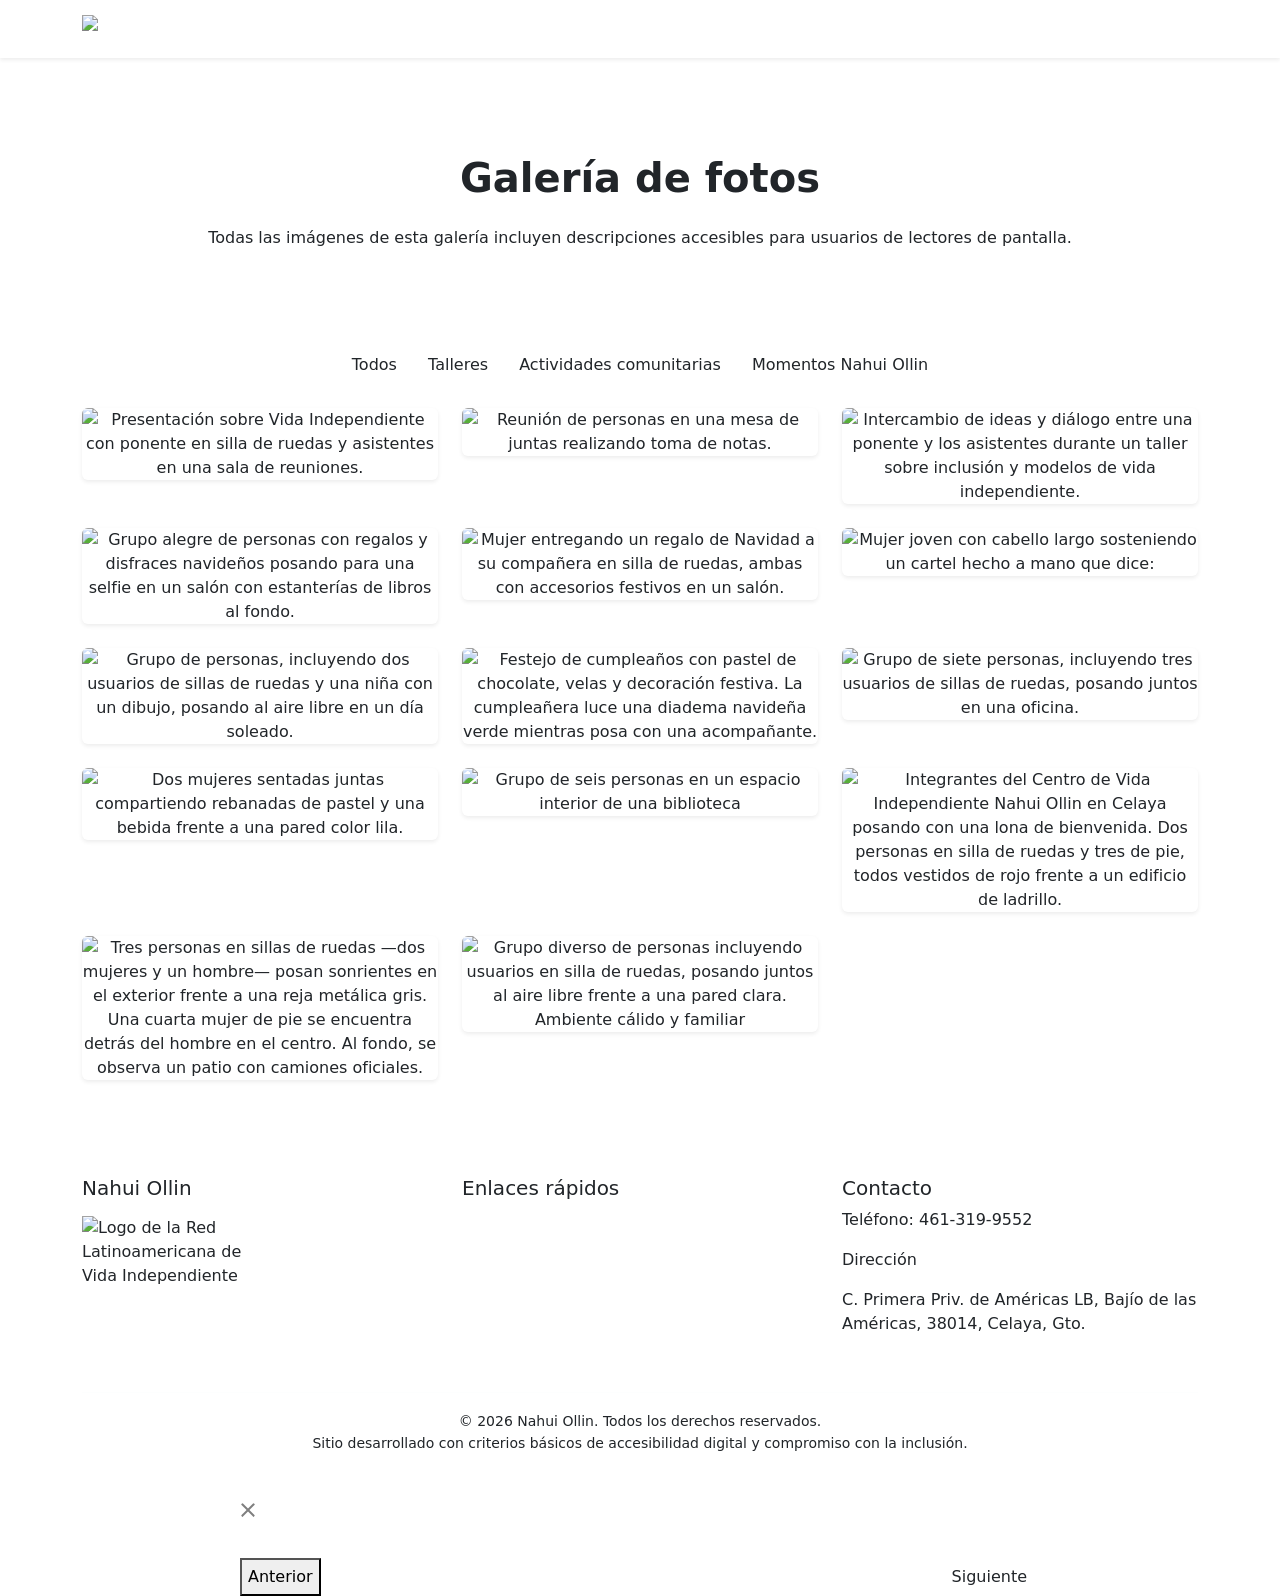
==== galeria.html @ f0192442 "Add files via upload" ====
<!DOCTYPE html>
<html lang="es">
<head>
    <meta charset="UTF-8">
    <meta name="viewport" content="width=device-width, initial-scale=1.0">
    <title>Nahui Ollin | Galería</title>

    <!-- Link Bootstrap -->
         <link href="https://cdn.jsdelivr.net/npm/bootstrap@5.3.3/dist/css/bootstrap.min.css" rel="stylesheet" integrity="sha384-QWTKZyjpPEjISv5WaRU9OFeRpok6YctnYmDr5pNlyT2bRjXh0JMhjY6hW+ALEwIH" crossorigin="anonymous">

         <!-- Link Google Fonts -->
        <link href="https://fonts.googleapis.com/css2?family=Montserrat:wght@400;600;700&display=swap" rel="stylesheet">

        <!-- CSS -->
         <link rel="stylesheet" href="css/estilos.css">

        
</head>
<body>

<header>
       <nav class="navbar navbar-expand-lg navbar-dark shadow-sm sticky-top">
<div class="container">

       <!-- logo y nombre -->
<a class="navbar-brand fw-bold" href="index.html">
              <img src="img/logo.nahui.jpeg" alt="Logo de Nahui Ollin" width="40" class="me-2 img-fluid">Nahui Ollin
       </a>

       <!-- botón desplegable -->
        <button class="navbar-toggler" type="button" data-bs-toggle="collapse" data-bs-target="#menuPrincipal" aria-controls="menuPrincipal" aria-expanded="false" aria-label="Abrir menú de navegación">
<span class="navbar-toggler-icon"></span>
        </button>

        <!-- menú -->
<div class="collapse navbar-collapse" id="menuPrincipal">
      <ul class="navbar-nav ms-auto">
        <li class="nav-item">
          <a class="nav-link href="index.html">Inicio</a>
        </li>
        <li class="nav-item">
          <a class="nav-link" href="nosotros.html">Nosotros</a>
        </li>
        <li class="nav-item">
          <a class="nav-link" href="programas.html">Programas</a>
        </li>
        <li class="nav-item">
          <a class="nav-link active" aria-current="page" href="galeria.html">Galería</a>
        
        </li>
    
        <li class="nav-item">
          <a class="nav-link" href="contacto.html">Contacto</a>
        </li>
      </ul>
    </div>
  </div>
       </nav>
</header>       

<main class="container my-5">

  <section class="py-5">
  <div class="container">

    <h1 class="fw-bold text-center mb-4">Galería de fotos</h1>

    <p class="text-center mb-5">
      Todas las imágenes de esta galería incluyen descripciones accesibles para usuarios de lectores de pantalla.
    </p>

  </div>
</section>

<div class="text-center mb-4">

<button class="btn boton-galeria filtro-btn" data-filter="all">
Todos
</button>

<button class="btn boton-galeria filtro-btn" data-filter="taller">
Talleres
</button>

<button class="btn boton-galeria filtro-btn" data-filter="actividad">
Actividades comunitarias
</button>

<button class="btn boton-galeria filtro-btn" data-filter="momentos">
Momentos Nahui Ollin
</button>

</div>

  <div class="row g-4">
<!-- imag 1 -->
<div class="col-md-4 col-sm-6 galeria-item" data-category="taller">
  <button class="btn p-0 border-0 w-100"
          data-bs-toggle="modal"
          data-bs-target="#galeriaModal"
          data-index="0"
          data-img="img/01conf.jpeg"
          data-title="Conferencia Vida Independiente"
          data-desc="Conferencia de presentación del proyecto Nahui Ollin">

    <img src="img/01conf.jpeg"
         class="img-fluid rounded shadow-sm"
         alt="Presentación sobre Vida Independiente con ponente en silla de ruedas y asistentes en una sala de reuniones.">
  </button>
</div>
<!-- img 2 -->
<div class="col-md-4 col-sm-6 galeria-item" data-category="actividad">
  <button class="btn p-0 border-0 w-100"
          data-bs-toggle="modal"
          data-bs-target="#galeriaModal"
          data-index="1"
          data-img="img/02mesa-trabajo.jpeg"
          data-title="Reunión semanal"
          data-desc="Reunión de trabajo ">

    <img src="img/02mesa-trabajo.jpeg"
         class="img-fluid rounded shadow-sm"
         alt="Reunión de personas en una mesa de juntas realizando toma de notas.">
  </button>
</div>
<!-- img 3 -->
<div class="col-md-4 col-sm-6 galeria-item" data-category="momentos">
  <button class="btn p-0 border-0 w-100"
          data-bs-toggle="modal"
          data-bs-target="#galeriaModal"
          data-index="2"
          data-img="img/03conf.jpeg"
          data-title="Conferencia Vida Independiente"
          data-desc="Presentación del proyecto Nahui Ollin">

    <img src="img/03conf.jpeg"
         class="img-fluid rounded shadow-sm"
         alt="Intercambio de ideas y diálogo entre una ponente y los asistentes durante un taller sobre inclusión y modelos de vida independiente.">
  </button>
</div>

<!-- img 4 -->
<div class="col-md-4 col-sm-6 galeria-item" data-category="momentos">
  <button class="btn p-0 border-0 w-100"
          data-bs-toggle="modal"
          data-bs-target="#galeriaModal"
          data-index="3"
          data-img="img/04diciembre.jpeg"
          data-title="Momentos NAhui Ollin"
          data-desc="Navidad Nahui Ollin 2025">

    <img src="img/04diciembre.jpeg"
         class="img-fluid rounded shadow-sm"
         alt="Grupo alegre de personas con regalos y disfraces navideños posando para una selfie en un salón con estanterías de libros al fondo.">
  </button>
</div>

<!-- img 5 -->
<div class="col-md-4 col-sm-6 galeria-item" data-category="momentos">
  <button class="btn p-0 border-0 w-100"
          data-bs-toggle="modal"
          data-bs-target="#galeriaModal"
          data-index="4"
          data-img="img/05-i.jpeg"
          data-title="Momentos NAhui Ollin"
          data-desc="Navidad Nahui Ollin 2025">

    <img src="img/05-i.jpeg"
         class="img-fluid rounded shadow-sm"
         alt="Mujer entregando un regalo de Navidad a su compañera en silla de ruedas, ambas con accesorios festivos en un salón.">
  </button>
</div>

<!-- img 6 -->
<div class="col-md-4 col-sm-6 galeria-item" data-category="actividad">
  <button class="btn p-0 border-0 w-100"
          data-bs-toggle="modal"
          data-bs-target="#galeriaModal"
          data-index="5"
          data-img="img/06-i.jpeg"
          data-title="Día de las Mujeres con discapacidad"
          data-desc="12 septiembre 2025">

    <img src="img/06-i.jpeg"
         class="img-fluid rounded shadow-sm"
         alt="Mujer joven con cabello largo sosteniendo un cartel hecho a mano que dice: "#Soymujer con discapacidad #12septiembre".">
  </button>
</div>

<!-- img 7 -->
<div class="col-md-4 col-sm-6 galeria-item" data-category="momentos">
  <button class="btn p-0 border-0 w-100"
          data-bs-toggle="modal"
          data-bs-target="#galeriaModal"
          data-index="6"
          data-img="img/07-i.jpeg"
          data-title="Día de esparcimiento"
          data-desc="Conviveencia grupal">

    <img src="img/07-i.jpeg"
         class="img-fluid rounded shadow-sm"
         alt="Grupo de personas, incluyendo dos usuarios de sillas de ruedas y una niña con un dibujo, posando al aire libre en un día soleado.">
  </button>
</div>

<!-- img 8 -->
<div class="col-md-4 col-sm-6 galeria-item" data-category="momentos">
  <button class="btn p-0 border-0 w-100"
          data-bs-toggle="modal"
          data-bs-target="#galeriaModal"
          data-index="7"
          data-img="img/08-i.jpeg"
          data-title="Momentos Nahui Ollin"
          data-desc="Celebración de cumpleaños">

    <img src="img/08-i.jpeg"
         class="img-fluid rounded shadow-sm"
         alt="Festejo de cumpleaños con pastel de chocolate, velas y decoración festiva. La cumpleañera luce una diadema navideña verde mientras posa con una acompañante.">
  </button>
</div>

<!-- img 9 -->
<div class="col-md-4 col-sm-6 galeria-item" data-category="actividad">
  <button class="btn p-0 border-0 w-100"
          data-bs-toggle="modal"
          data-bs-target="#galeriaModal"
          data-index="8"
          data-img="img/09-i.jpeg"
          data-title="Momentos Nahui Ollin"
          data-desc="Reunión grupal">

    <img src="img/09-i.jpeg"
         class="img-fluid rounded shadow-sm"
         alt="Grupo de siete personas, incluyendo tres usuarios de sillas de ruedas, posando juntos en una oficina.">
  </button>
</div>

<!-- img 10 -->
<div class="col-md-4 col-sm-6 galeria-item" data-category="momentos">
  <button class="btn p-0 border-0 w-100"
          data-bs-toggle="modal"
          data-bs-target="#galeriaModal"
          data-index="9"
          data-img="img/10-i.jpeg"
          data-title="Momentos Nahui Ollin"
          data-desc="Reunión grupal">

    <img src="img/10-i.jpeg"
         class="img-fluid rounded shadow-sm"
         alt="Dos mujeres sentadas juntas compartiendo rebanadas de pastel y una bebida frente a una pared color lila.">
  </button>
</div>

<!-- img 11 -->
<div class="col-md-4 col-sm-6 galeria-item" data-category="momentos">
  <button class="btn p-0 border-0 w-100"
          data-bs-toggle="modal"
          data-bs-target="#galeriaModal"
          data-index="10"
          data-img="img/11-i.jpeg"
          data-title="Momentos Nahui Ollin"
          data-desc="Reunión grupal">

    <img src="img/11-i.jpeg"
         class="img-fluid rounded shadow-sm"
         alt="Grupo de seis personas en un espacio interior de una biblioteca ">
  </button>
</div>

<!-- img 12 -->
<div class="col-md-4 col-sm-6 galeria-item" data-category="momentos">
  <button class="btn p-0 border-0 w-100"
          data-bs-toggle="modal"
          data-bs-target="#galeriaModal"
          data-index="11"
          data-img="img/12-.jpeg"
          data-title="Momentos Nahui Ollin"
          data-desc="Bienvenidos Nahui Ollin">

    <img src="img/12-.jpeg"
         class="img-fluid rounded shadow-sm"
         alt="Integrantes del Centro de Vida Independiente Nahui Ollin en Celaya posando con una lona de bienvenida. Dos personas en silla de ruedas y tres de pie, todos vestidos de rojo frente a un edificio de ladrillo.">
  </button>
</div>

<!-- img 13 -->
<div class="col-md-4 col-sm-6 galeria-item" data-category="momentos">
  <button class="btn p-0 border-0 w-100"
          data-bs-toggle="modal"
          data-bs-target="#galeriaModal"
          data-index="12"
          data-img="img/13-i.jpeg"
          data-title="Momentos Nahui Ollin"
          data-desc="Nahui Ollin">

    <img src="img/13-i.jpeg"
         class="img-fluid rounded shadow-sm"
         alt="Tres personas en sillas de ruedas —dos mujeres y un hombre— posan sonrientes en el exterior frente a una reja metálica gris. Una cuarta mujer de pie se encuentra detrás del hombre en el centro. Al fondo, se observa un patio con camiones oficiales.">
  </button>
</div>

<!-- img 14 -->
<div class="col-md-4 col-sm-6 galeria-item" data-category="momentos">
  <button class="btn p-0 border-0 w-100"
          data-bs-toggle="modal"
          data-bs-target="#galeriaModal"
          data-index="13"
          data-img="img/14-i.jpeg"
          data-title="Momentos Nahui Ollin"
          data-desc="Reunión Nahui Ollin">

    <img src="img/14-i.jpeg"
         class="img-fluid rounded shadow-sm"
         alt="Grupo diverso de personas incluyendo usuarios en silla de ruedas, posando juntos al aire libre frente a una pared clara. Ambiente cálido y familiar">
  </button>
</div>

</div>
</main>

<footer>
       <div class="footer-verde py-5 mt-5">
  <div class="container">
    <div class="row">

      <!-- Columna 1 -->
      <div class="col-md-4 mb-4">
        <h5>Nahui Ollin</h5>  
      
       <img src="img/relavin.png.jpeg" alt="Logo de la Red Latinoamericana de Vida Independiente" class="img-fluid mt-2" style="max-width: 180px;"> 
      </div>

      <!-- Columna 2 -->
      <div class="col-md-4 mb-4">
        <h5>Enlaces rápidos</h5>
        <ul class="list-unstyled">
          <li><a href="index.html" class="text-white text-decoration-none">Inicio</a></li>
          <li><a href="nosotros.html" class="text-white text-decoration-none">Nosotros</a></li>
          <li><a href="programas.html" class="text-white text-decoration-none">Programas</a></li>
          <li><a href="galeria.html" class="text-white text-decoration-none">Galería</a></li>
          <li><a href="contacto.html" class="text-white text-decoration-none">Contacto</a></li>        </ul>
      </div>

      <!-- Columna 3 -->
      <div class="col-md-4 mb-4">
        <h5>Contacto</h5>
        <p>Teléfono: 461-319-9552</p>
        <p>Dirección</p>
        <p>C. Primera Priv. de Américas LB, Bajío de las Américas, 38014, Celaya, Gto.</p>
        
      </div>

    </div>

    <!-- Línea inferior -->
    <hr class="border-light">

    <div class="text-center">
      <small>
© 2026 Nahui Ollin. Todos los derechos reservados.
      </small>
      <small class="d-block">
        Sitio desarrollado con criterios básicos de accesibilidad digital y compromiso con la inclusión.
      </small>
    </div>
  </div>
</div>
</footer

<div class="modal fade" id="galeriaModal" tabindex="-1"
     aria-labelledby="galeriaModalLabel" aria-hidden="true">

  <div class="modal-dialog modal-lg modal-dialog-centered">
    <div class="modal-content">

      <div class="modal-header">
        <h2 class="modal-title fs-5" id="galeriaModalLabel" tabindex="-1"></h2>
        <button type="button"
                class="btn-close"
                data-bs-dismiss="modal"
                aria-label="Cerrar"></button>
      </div>

      <div class="modal-body text-center">

        <img id="modalImagen"
             class="img-fluid mb-3"
             alt="">

        <p id="modalDescripcion"></p>

        <div class="d-flex justify-content-between mt-3">
          <button class="btn-verde"
                  id="prevBtn"
                  aria-label="Imagen anterior">
            Anterior
          </button>

          <button class="btn btn-verde"
                  id="nextBtn"
                  aria-label="Imagen siguiente">
            Siguiente
          </button>
        </div>

      </div>

    </div>
  </div>
</div>

       <script src="https://cdn.jsdelivr.net/npm/bootstrap@5.3.3/dist/js/bootstrap.bundle.min.js" integrity="sha384-YvpcrYf0tY3lHB60NNkmXc5s9fDVZLESaAA55NDzOxhy9GkcIdslK1eN7N6jIeHz" crossorigin="anonymous"></script>
       <script>
  const modal = document.getElementById('galeriaModal');
  const modalImg = document.getElementById('modalImagen');
  const modalTitle = document.getElementById('galeriaModalLabel');
  const modalDesc = document.getElementById('modalDescripcion');

  const buttons = document.querySelectorAll('[data-index]');
  let currentIndex = 0;

  const images = Array.from(buttons).map(btn => ({
    img: btn.getAttribute('data-img'),
    title: btn.getAttribute('data-title'),
    desc: btn.getAttribute('data-desc')
  }));

  function updateModal(index) {
  modalImg.src = images[index].img;
  modalImg.alt = images[index].title;
  modalTitle.textContent = images[index].title;
  modalDesc.textContent = images[index].desc;

  modalTitle.focus();
}

  buttons.forEach(btn => {
    btn.addEventListener('click', function() {
      currentIndex = parseInt(this.getAttribute('data-index'));
      updateModal(currentIndex);
    });
  });

  document.getElementById('nextBtn').addEventListener('click', function() {
    currentIndex = (currentIndex + 1) % images.length;
    updateModal(currentIndex);
  });

  document.getElementById('prevBtn').addEventListener('click', function() {
    currentIndex = (currentIndex - 1 + images.length) % images.length;
    updateModal(currentIndex);
  });
</script>

<script>

const filtros = document.querySelectorAll('.filtro-btn');
const items = document.querySelectorAll('.galeria-item');

filtros.forEach(btn => {
btn.addEventListener('click', () => {

const filtro = btn.getAttribute('data-filter');

/* marcar botón activo */
filtros.forEach(b => b.classList.remove("activo"));
btn.classList.add("activo");

items.forEach(item => {

if(filtro === "all" || item.dataset.category === filtro){

item.style.display = "";
setTimeout(() => {
item.classList.remove("oculto");
},10);

}else{

item.classList.add("oculto");

setTimeout(() => {
item.style.display = "none";
},300);

}

});

});
});

</script>

</body>
</html>
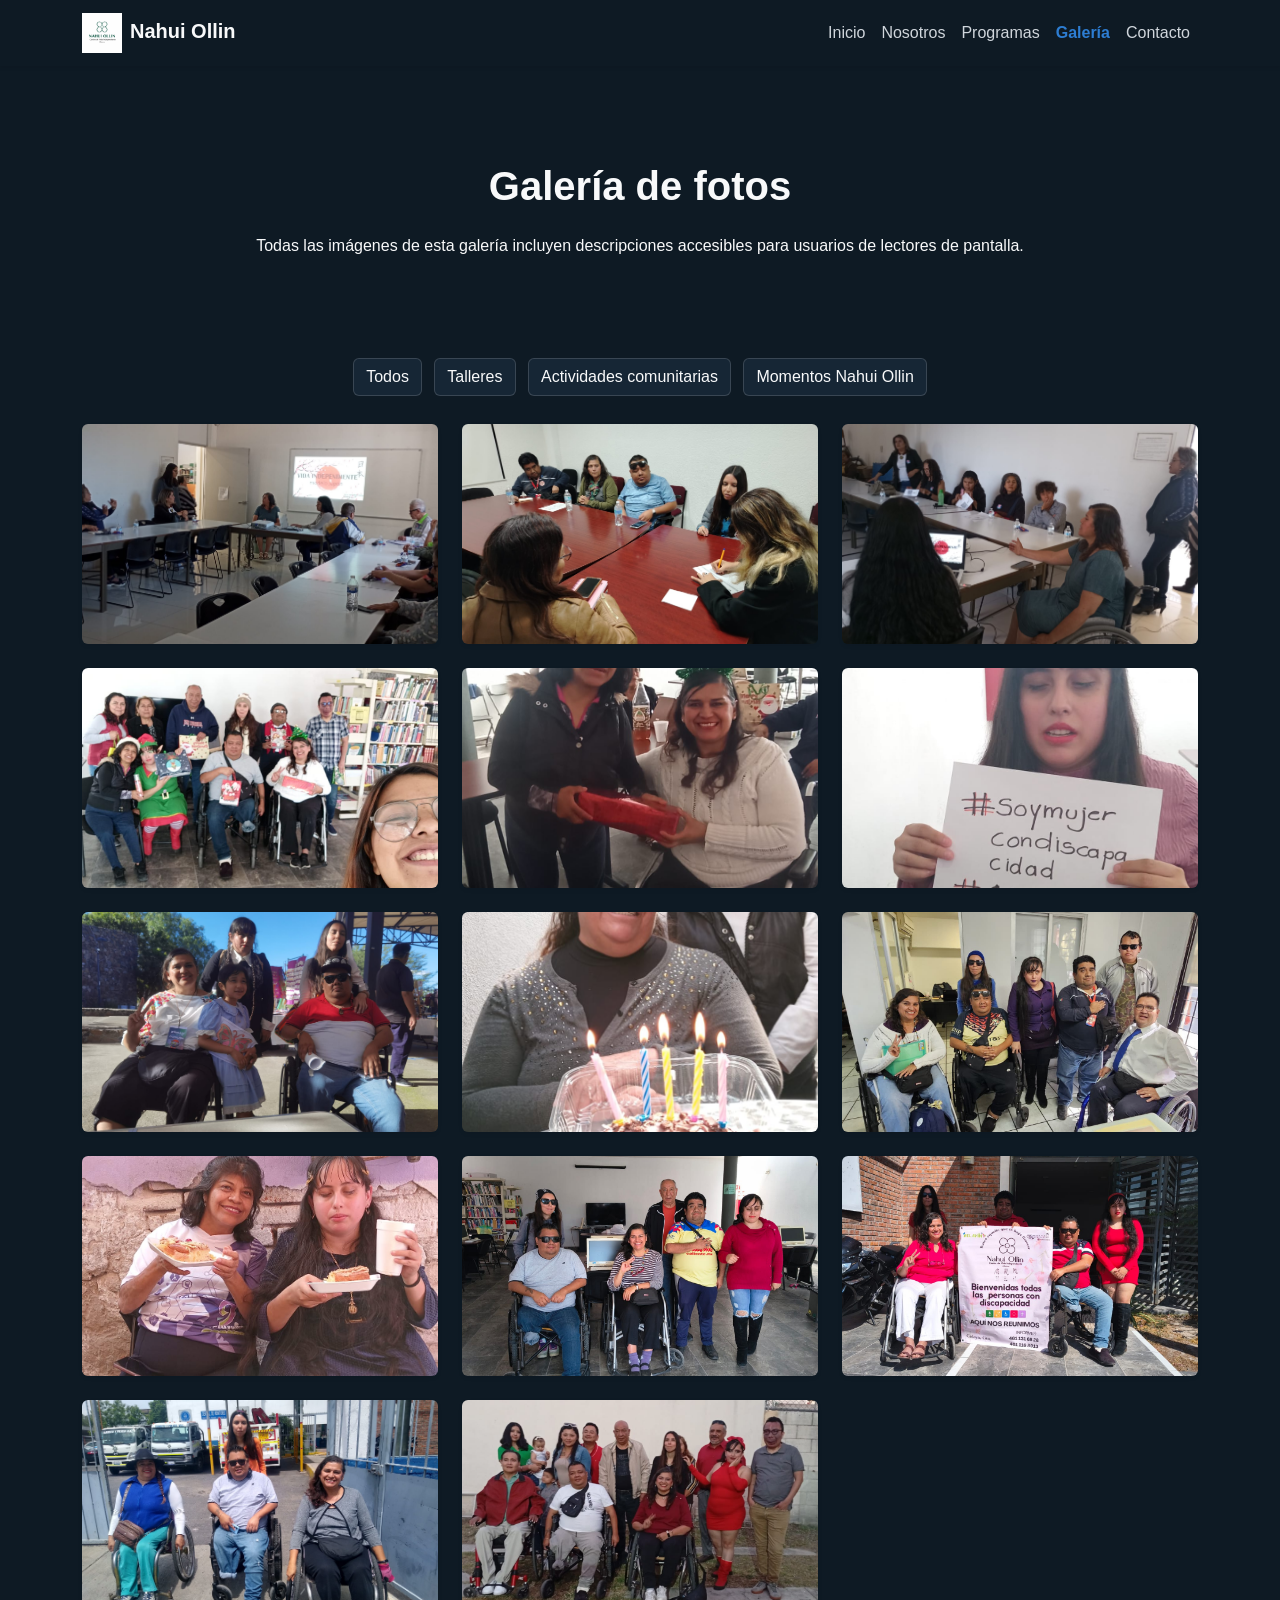
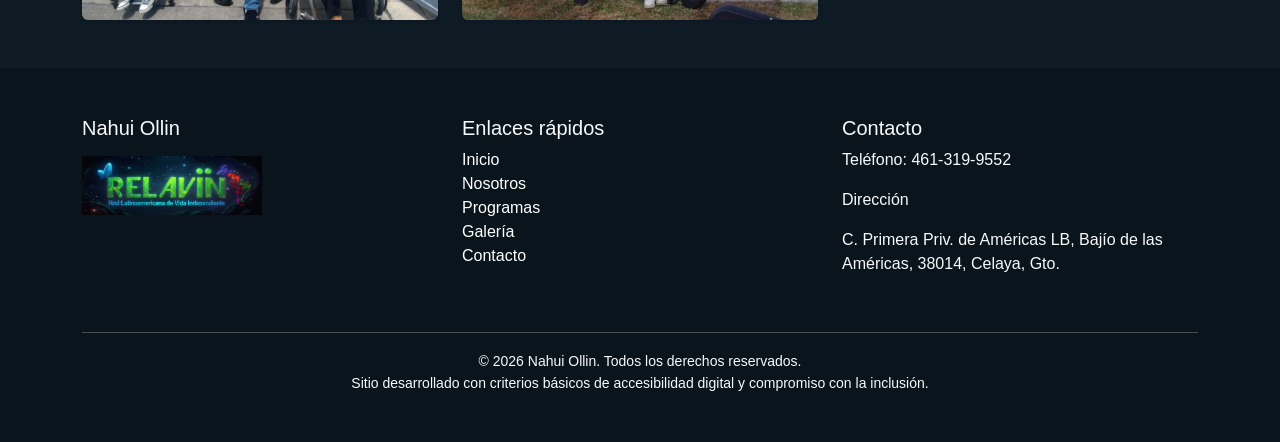
==== commit 3fdebc56: "Add files via upload" ====
--- a/galeria.html
+++ b/galeria.html
@@ -36,7 +36,7 @@
 <div class="collapse navbar-collapse" id="menuPrincipal">
       <ul class="navbar-nav ms-auto">
         <li class="nav-item">
-          <a class="nav-link href="index.html">Inicio</a>
+          <a class="nav-link" href="index.html">Inicio</a>
         </li>
         <li class="nav-item">
           <a class="nav-link" href="nosotros.html">Nosotros</a>
@@ -365,7 +365,7 @@
     </div>
   </div>
 </div>
-</footer
+</footer>
 
 <div class="modal fade" id="galeriaModal" tabindex="-1"
      aria-labelledby="galeriaModalLabel" aria-hidden="true">
--- a/css/estilos.css
+++ b/css/estilos.css
@@ -0,0 +1,214 @@
+body {
+    font-family: 'Montserrat', sans-serif;
+    background-color: #0E1A24;
+    color: #F8F9FA;
+}
+
+/* Variables */
+:root {
+    --fondo-principal: #0E1A24;
+    --fondo-secundario: #162635;
+    --texto-claro: #F8F9FA;
+    --azul-acento: #2D7DD2;
+    --azul-hover: #1B5FA7;
+}
+
+/* Navbar */
+.navbar {
+    background-color: #0E1A24 !important;
+}
+
+.navbar-brand {
+    color: var(--texto-claro) !important;
+}
+
+.nav-link {
+    color: #D0D6DC !important;
+}
+
+.nav-link.active {
+    color: var(--azul-acento) !important;
+    font-weight: 600;
+}
+
+/* Botones */
+.btn-verde {
+    background-color: var(--azul-acento);
+    color: white;
+    border: none;
+}
+
+.btn-verde:hover {
+    background-color: var(--azul-hover);
+    color: white;
+}
+
+/* Sección alternada */
+.bg-light {
+    background-color: var(--fondo-secundario) !important;
+}
+
+/* Footer */
+.footer-verde {
+    background-color: #0A141C;
+    color: var(--texto-claro);
+}
+
+footer img {
+    opacity: 0,9;
+}
+
+.carousel-item {
+    position: relative;
+}
+
+.carousel-item img {
+    border-radius: 0.5rem;
+}
+
+.carousel-item::before {
+    content: "";
+    position: absolute;
+    inset: 0;
+    background: linear-gradient(
+        to top,
+        rgba(0, 0, 0, 0.75),
+        rgba(0, 0, 0, 0.55)
+    );
+    border-radius: 0.5rem;
+    z-index: 1;
+}
+
+.carousel-caption {
+    z-index: 2;
+}
+
+.pagina-secundaria {
+    background-color:
+    var(--fondo-secundario);
+}
+
+.nav-tabs .nav-link {
+    color: #D0D6DC;
+    border: none;
+}
+
+.nav-tabs .nav-link.active {
+    background-color: var(--azul-acento);
+    color: white;
+    border-radius: 0.5rem;
+}
+
+.accordion-button:focus {
+    box-shadow: none;
+}
+
+.card {
+    transition: transform 0.3s ease, box-shadow 0.3s ease;
+    border-radius: 0.8rem;
+}
+
+.card:hover {
+    transform: translateY(-5px);
+    box-shadow: 0 8px 20px rgba(0, 0, 0, 0.4);
+}
+
+.card {
+    border: 1px solid rgba(255, 255, 255, 0.08);
+}
+
+.card-title {
+    color: var(--azul-acento);
+    margin-bottom: 1rem;
+}
+
+img {
+  transition: transform 0.3s ease;
+}
+
+img:hover {
+  transform: scale(1.03);
+}
+
+/* Modal modo oscuro */
+
+.modal-content{
+background-color: #0f172a; /* azul oscuro */
+color: #ffffff;
+border: none;
+}
+
+.modal-header{
+border-bottom: 1px solid #1e293b;
+}
+
+.modal-body{
+color: #ffffff;
+}
+
+.modal-title{
+color: #ffffff;
+}
+
+/* botón cerrar visible en fondo oscuro */
+
+.btn-close{
+filter: invert(1);
+}
+
+.modal-backdrop.show{
+opacity: 0.85;
+}
+
+#modalImagen{
+border-radius: 8px;
+}
+
+#modalImagen{
+border-radius: 8px;
+}
+
+.filtro-btn{
+margin: 4px;
+}
+
+.filtro-btn.activo{
+background-color: var(--azul-acento);
+color: white;
+}
+
+.filtro-btn{
+background-color: var(--fondo-secundario);
+color: var(--texto-claro);
+border: 1px solid rgba(255,255,255,0.15);
+}
+
+.filtro-btn:hover{
+background-color: var(--azul-acento);
+color: white;
+}
+
+.filtro-btn{
+margin:4px;
+border-radius:6px;
+}
+
+.galeria-item{
+transition: opacity 0.3s ease, transform 0.3s ease;
+}
+
+.galeria-item{
+transition: opacity 0.3s ease, transform 0.3s ease;
+}
+
+.galeria-item.oculto{
+opacity:0;
+transform:scale(0.95);
+}
+
+.galeria-item img{
+width:100%;
+height:220px;
+object-fit:cover;
+object-position:center;
+}
